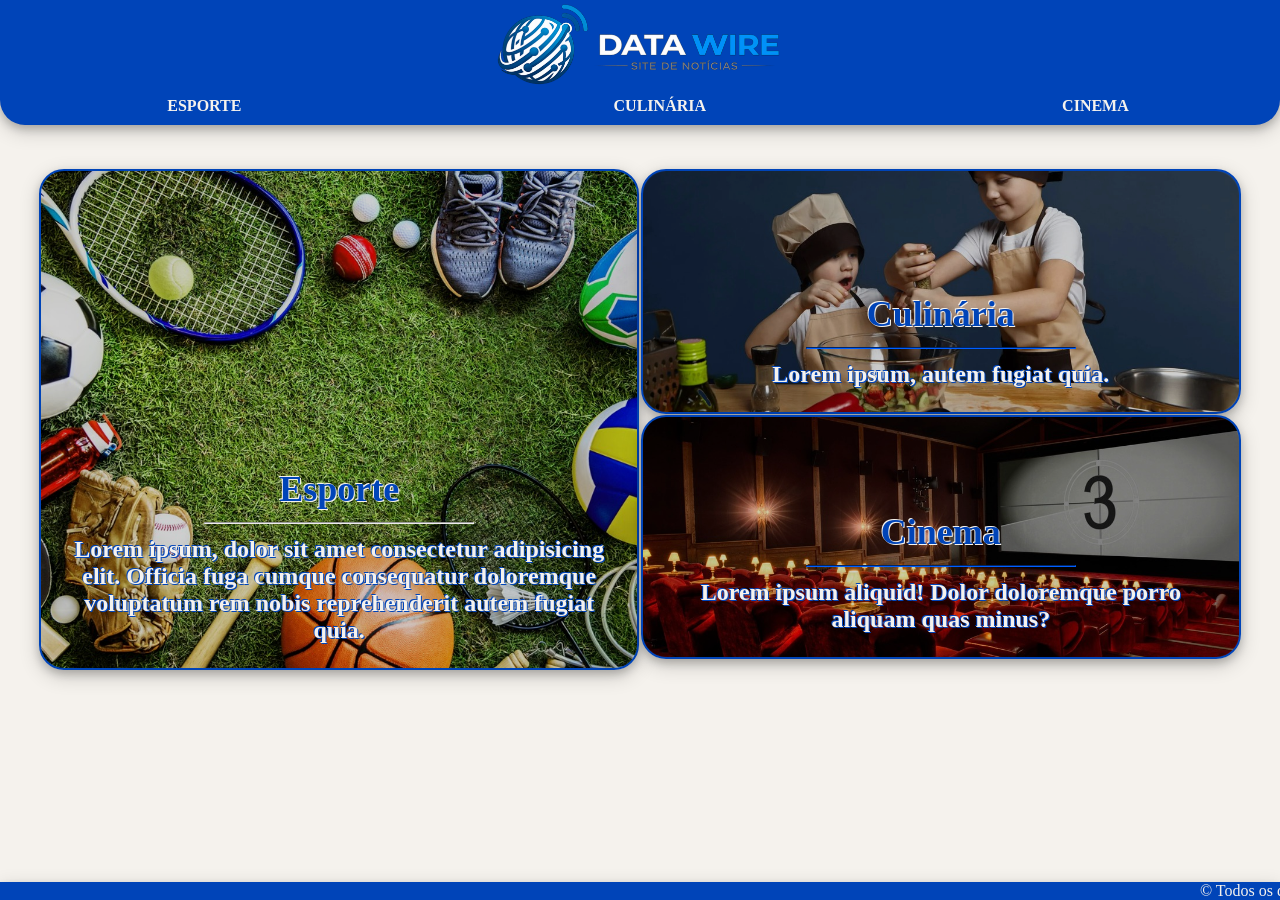
==== Modelo Site/index.html @ 42118e96 "Add files via upload" ====
<!DOCTYPE html>
<html lang="pt-br">
<head>
    <meta charset="UTF-8">
    <meta name="viewport" content="width=device-width, initial-scale=1.0">

    <link rel="icon" type="image/x-icon" href="image/logo/logo.png">
    <title>DataWire</title>

    <link rel="stylesheet" href="css/menu.css">
</head>
<body>
    <header>
        <div class="linha1">
            <a href="index.html"><img src="image/logo/logo2.png" alt=""></a>
        </div>
        <div class="linha2">
            <table>
                <th><a href="html/noticia1.html">ESPORTE</a></th>
                <th><a href="">CULINÁRIA</a></th>
                <th><a href="">CINEMA</a></th>
            </table>
        </div>
    </header>
    <div class="conteudo">
        <div class="esquerda">
            <div class="noticia" href="html/noticia1.html" style="background-image: url(image/background/esporte.jpg);">
                <a href="html/noticia1.html">
                    <div class="fundo">
                        <h2>Esporte</h2>
                        <hr>
                        <strong><p>Lorem ipsum, dolor sit amet consectetur adipisicing elit. Officia fuga cumque consequatur doloremque voluptatum rem nobis reprehenderit autem fugiat quia.</p></strong>
                    </div>
                </a>
            </div>
        </div>
        <div class="direita">
            <div class="noticia" id="metade" style="background-image: url(image/background/culinaria.jpg);">
                <a href="" id="2">
                    <div class="fundo">
                        <h2>Culinária</h2>
                        <hr>
                        <strong><p>Lorem ipsum, autem fugiat quia.</p></strong>
                    </div>
                </a>
            </div>
            <div class="noticia" id="metade" style="background-image: url(image/background/cinema.jpg);">
                <a href="" id="3">
                    <div class="fundo">
                        <h2>Cinema</h2>
                        <hr>
                        <strong><p>Lorem ipsum aliquid! Dolor doloremque porro aliquam quas minus?</p></strong>
                    </div>
                </a>
            </div>
        </div>
    </div>

    <div class="menu">
        
    </div>

    <marquee behavior="scrool" direction="left">
        © Todos os direitos reservados. Trabalho realizado pelos seguintes integrantes: Francisco, Gabriel, Giovanna, Miguel, Patricia, Ronaldo e Vinicius
    </marquee>
</body>
</html>
---- Modelo Site/css/menu.css ----
:root {
    --corPrincipal: rgb(0, 68, 184);
    --sombra: 0 4px 8px 0 rgba(0, 0, 0, 0.2), 0 6px 20px 0 rgba(0, 0, 0, 0.19);
    --most-white:#F5F2ED;
}

body {
    border: aqua none 5px;
    margin: auto;
    background-color: var(--most-white);
}
header{
    background-color: var(--corPrincipal);
    color: var(--most-white);
    margin: auto;
    margin-top: 0;
    height: 125px;
    text-align: center;
    flex-direction: row;
    border-radius: 0 0 25px 25px;
    box-shadow: var(--sombra);
}
.linha1 {
    height: 70%;
}
.linha1 img {
    height: 100%;
    width: auto;
}
.linha2 {
    height: 30%;
}
.linha2 table {
    width: 100%;
    height: 100%;
}

.conteudo {
    border: gold none 5px;
    margin: 3%;
    margin-bottom: 0%;
    height: 550px;
    display: flex;
    flex-direction: row;
}
.esquerda {
    border: rgb(83, 0, 83) none 5px;
    margin-top: 5px;
    height: 95%;
    width: 50%;
}
.direita {
    border: green none 5px;
    margin-top: 5px;
    height: 95%;
    width: 50%;
}
.noticia {
    border: var(--corPrincipal) solid 2px;
    margin: 1px;
    height: 95%;
    display: flex;
    flex-direction: column;
    border-radius: 25px;
    box-shadow: var(--sombra);
    

    background-size: cover;
    background-position: center;
    background-repeat: no-repeat;
}
#metade {
    height: 46%;
}

a {
    height: 100%;
    width: 100%;
    color: var(--most-white);
    text-decoration: none;
}
a .fundo {
    height: 100%;
    display: flex;
    flex-direction: column;
    color: var(--most-white);
    text-shadow: var(--corPrincipal) 1px 1px, var(--corPrincipal) -1px -1px;
    text-align: center;
    font-size: 150%;
    background-color: rgba(0, 0, 0, 0.19);
    border-radius: 25px;
    padding-left: 5%;
    padding-right: 5%;
}
.fundo h2 {
    margin-top: auto;
    margin-bottom: 0%;
    color: var(--corPrincipal);
    text-shadow: var(--most-white) 1px 1px, var(--most-white) -1px -1px;
}
.fundo p {
    margin-top: 0%;
}

hr {
    color: var(--corPrincipal);
    width: 50%;
}

.menu {
    position: fixed;
    left: 0;
    top: 0;
    width: 250px;
    height: 100%;
    border: black solid 5px;
    background-color: antiquewhite;
    display: none;
}

marquee {
    background-color: var(--corPrincipal);
    position: fixed;
    left: 0;
    bottom: 0;
    color: var(--most-white);
    box-shadow: var(--sombra);
}
::selection {
    background-color: var(--most-white);
    color: var(--corPrincipal);
}
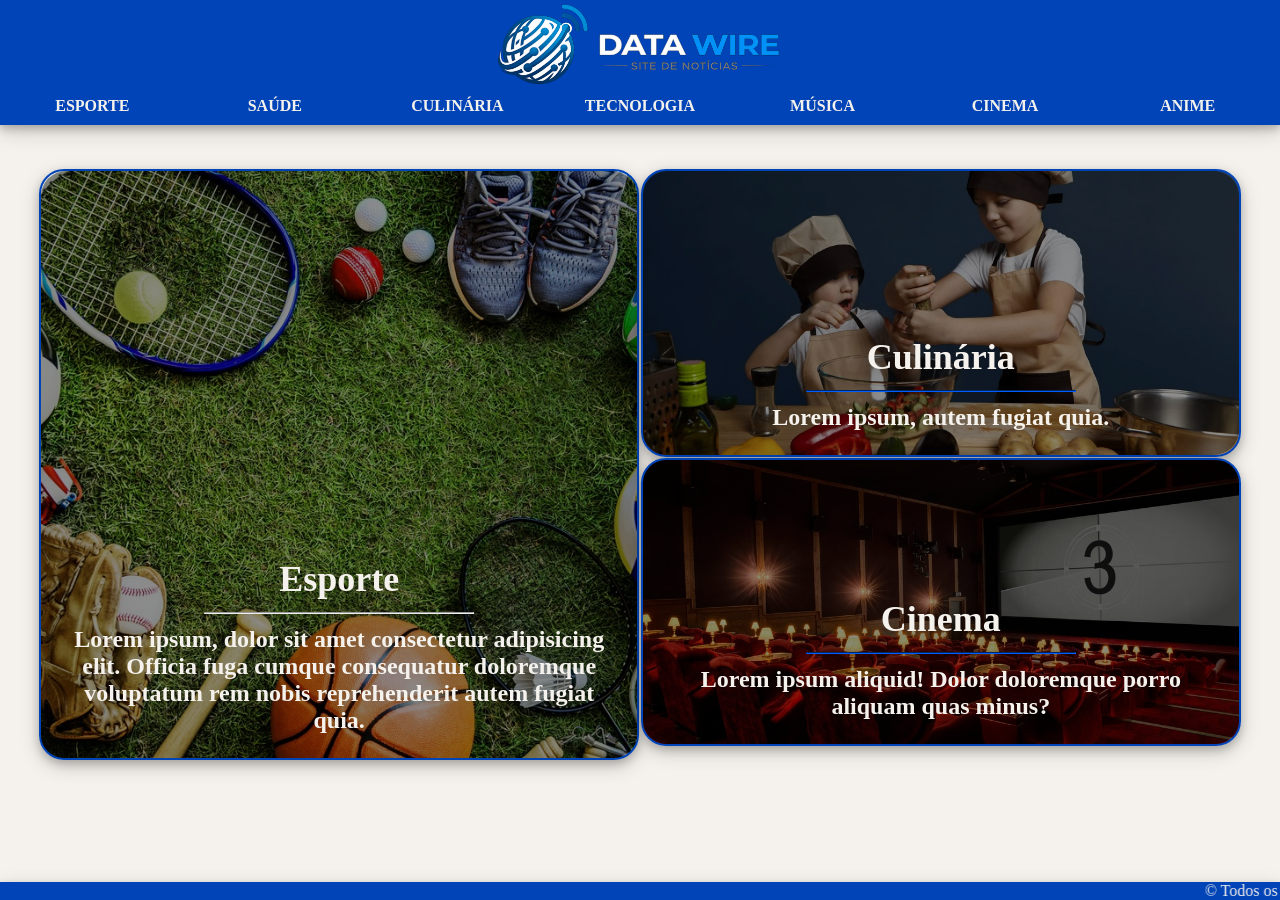
==== commit 81384cb1: "Add files via upload" ====
--- a/Modelo Site/index.html
+++ b/Modelo Site/index.html
@@ -10,18 +10,35 @@
     <link rel="stylesheet" href="css/menu.css">
 </head>
 <body>
-    <header>
+    <div class="header">
         <div class="linha1">
             <a href="index.html"><img src="image/logo/logo2.png" alt=""></a>
         </div>
         <div class="linha2">
             <table>
+                <!--Tema Esporte-->
                 <th><a href="html/noticia1.html">ESPORTE</a></th>
+
+                <!--Tema Saúde-->
+                <th><a href="">SAÚDE</a></th>
+
+                <!--Tema Culinária-->
                 <th><a href="">CULINÁRIA</a></th>
+
+                <!--Tema Tecnologia-->
+                <th><a href="">TECNOLOGIA</a></th>
+
+                <!--Tema Música-->
+                <th><a href="">MÚSICA</a></th>
+
+                <!--Tema Cinema-->
                 <th><a href="">CINEMA</a></th>
+
+                <!--Tema Anime-->
+                <th><a href="">ANIME</a></th>
             </table>
         </div>
-    </header>
+    </div>
     <div class="conteudo">
         <div class="esquerda">
             <div class="noticia" href="html/noticia1.html" style="background-image: url(image/background/esporte.jpg);">
@@ -56,12 +73,8 @@
         </div>
     </div>
 
-    <div class="menu">
-        
-    </div>
-
     <marquee behavior="scrool" direction="left">
-        © Todos os direitos reservados. Trabalho realizado pelos seguintes integrantes: Francisco, Gabriel, Giovanna, Miguel, Patricia, Ronaldo e Vinicius
+        © Todos os direitos reservados. Trabalho realizado pelos seguintes integrantes: Francisco, Gabriel, Giovanna, João, Miguel, Patricia, Ronaldo e Vinicius
     </marquee>
 </body>
 </html>
--- a/Modelo Site/css/menu.css
+++ b/Modelo Site/css/menu.css
@@ -1,24 +1,19 @@
-:root {
-    --corPrincipal: rgb(0, 68, 184);
-    --sombra: 0 4px 8px 0 rgba(0, 0, 0, 0.2), 0 6px 20px 0 rgba(0, 0, 0, 0.19);
-    --most-white:#F5F2ED;
-}
-
 body {
     border: aqua none 5px;
     margin: auto;
-    background-color: var(--most-white);
+    background-color: #F5F2ED;
 }
-header{
-    background-color: var(--corPrincipal);
-    color: var(--most-white);
+
+/* Aqui estão as configurações do cabeçalho, com os principais links */
+.header{
+    background-color: rgb(0, 68, 184);
+    color: #F5F2ED;
     margin: auto;
     margin-top: 0;
     height: 125px;
     text-align: center;
     flex-direction: row;
-    border-radius: 0 0 25px 25px;
-    box-shadow: var(--sombra);
+    box-shadow: 0 4px 8px 0 rgba(0, 0, 0, 0.2), 0 6px 20px 0 rgba(0, 0, 0, 0.19);
 }
 .linha1 {
     height: 70%;
@@ -34,35 +29,35 @@
     width: 100%;
     height: 100%;
 }
+th {
+    width: 14%;
+}
 
+/* Aqui estão as configurações gerais do conteúdo */
 .conteudo {
-    border: gold none 5px;
     margin: 3%;
-    margin-bottom: 0%;
-    height: 550px;
+    height: 650px;
     display: flex;
     flex-direction: row;
 }
 .esquerda {
-    border: rgb(83, 0, 83) none 5px;
     margin-top: 5px;
     height: 95%;
     width: 50%;
 }
 .direita {
-    border: green none 5px;
     margin-top: 5px;
     height: 95%;
     width: 50%;
 }
 .noticia {
-    border: var(--corPrincipal) solid 2px;
+    border: rgb(0, 68, 184) solid 2px;
     margin: 1px;
     height: 95%;
     display: flex;
     flex-direction: column;
     border-radius: 25px;
-    box-shadow: var(--sombra);
+    box-shadow: 0 4px 8px 0 rgba(0, 0, 0, 0.2), 0 6px 20px 0 rgba(0, 0, 0, 0.19);
     
 
     background-size: cover;
@@ -73,21 +68,21 @@
     height: 46%;
 }
 
+/* Aqui estão as configurações de todos os links da tag "a" */
 a {
     height: 100%;
     width: 100%;
-    color: var(--most-white);
+    color: #F5F2ED;
     text-decoration: none;
 }
 a .fundo {
     height: 100%;
     display: flex;
     flex-direction: column;
-    color: var(--most-white);
-    text-shadow: var(--corPrincipal) 1px 1px, var(--corPrincipal) -1px -1px;
+    color: #F5F2ED;
     text-align: center;
     font-size: 150%;
-    background-color: rgba(0, 0, 0, 0.19);
+    background-color: rgba(0, 0, 0, 0.45);
     border-radius: 25px;
     padding-left: 5%;
     padding-right: 5%;
@@ -95,38 +90,29 @@
 .fundo h2 {
     margin-top: auto;
     margin-bottom: 0%;
-    color: var(--corPrincipal);
-    text-shadow: var(--most-white) 1px 1px, var(--most-white) -1px -1px;
+    color: #F5F2ED;
 }
 .fundo p {
     margin-top: 0%;
 }
 
 hr {
-    color: var(--corPrincipal);
+    color: rgb(0, 68, 184);
     width: 50%;
 }
 
-.menu {
-    position: fixed;
-    left: 0;
-    top: 0;
-    width: 250px;
-    height: 100%;
-    border: black solid 5px;
-    background-color: antiquewhite;
-    display: none;
-}
-
+/* Aqui estão as configurações do marquee */
 marquee {
-    background-color: var(--corPrincipal);
+    background-color: rgb(0, 68, 184);
     position: fixed;
     left: 0;
     bottom: 0;
-    color: var(--most-white);
-    box-shadow: var(--sombra);
+    color: #F5F2ED;
+    box-shadow: 0 4px 8px 0 rgba(0, 0, 0, 0.2), 0 6px 20px 0 rgba(0, 0, 0, 0.19);
 }
+
+/* Esse comando serve para o texto que estiver selecionado mude para as configurações abaixo */
 ::selection {
-    background-color: var(--most-white);
-    color: var(--corPrincipal);
+    background-color: #F5F2ED;
+    color: rgb(0, 68, 184);
 }
